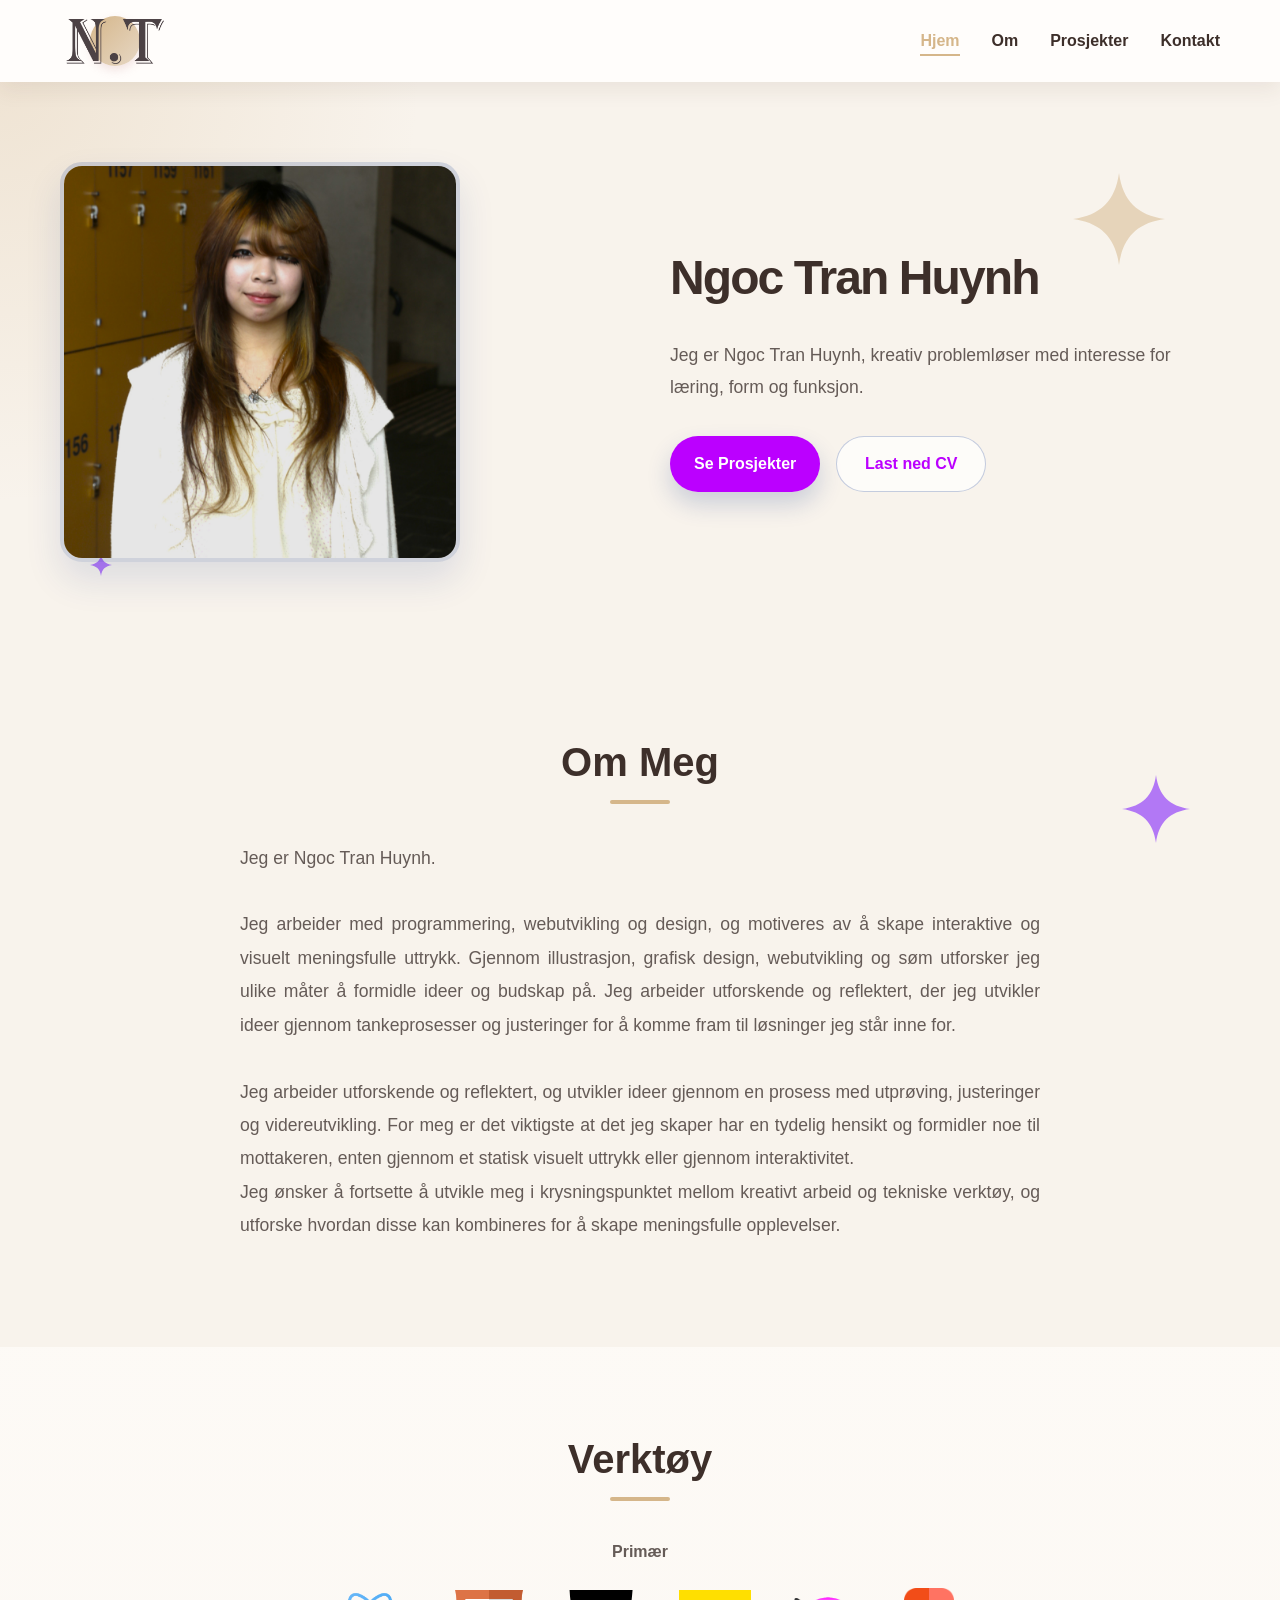
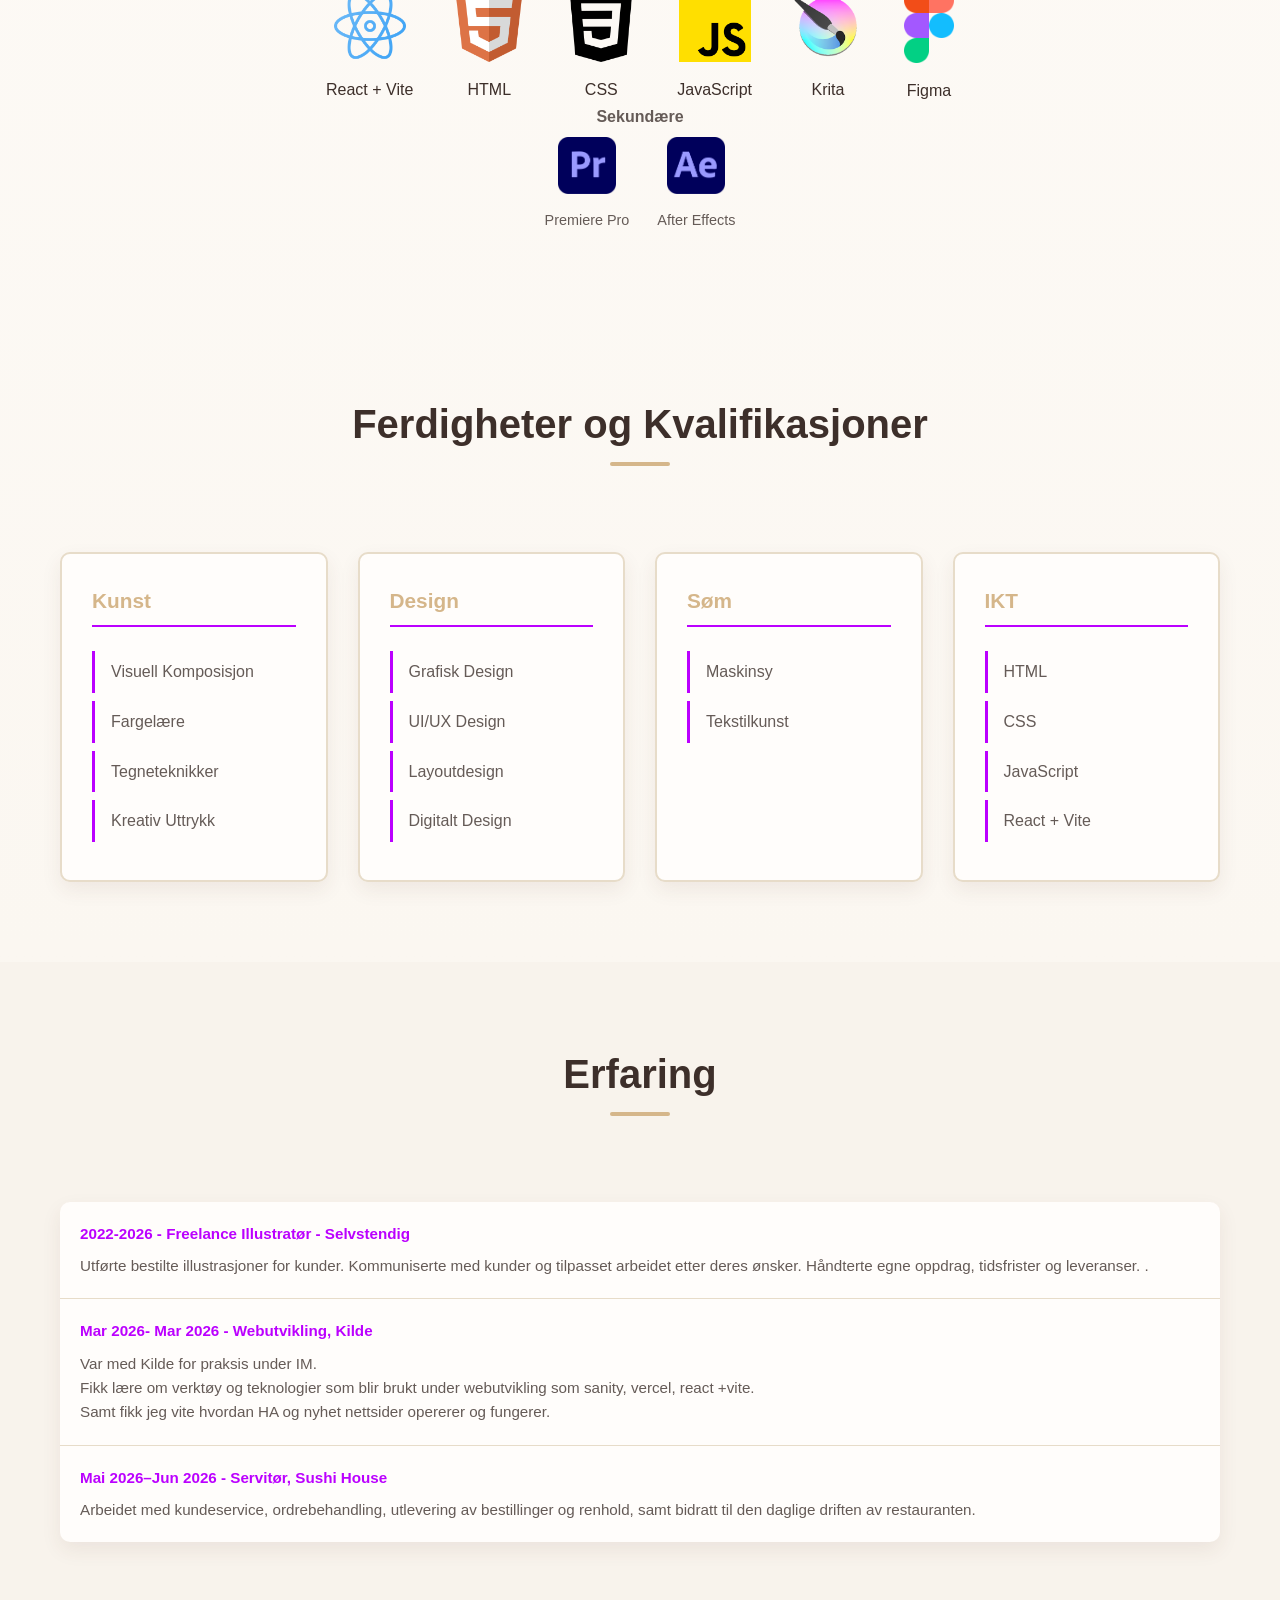
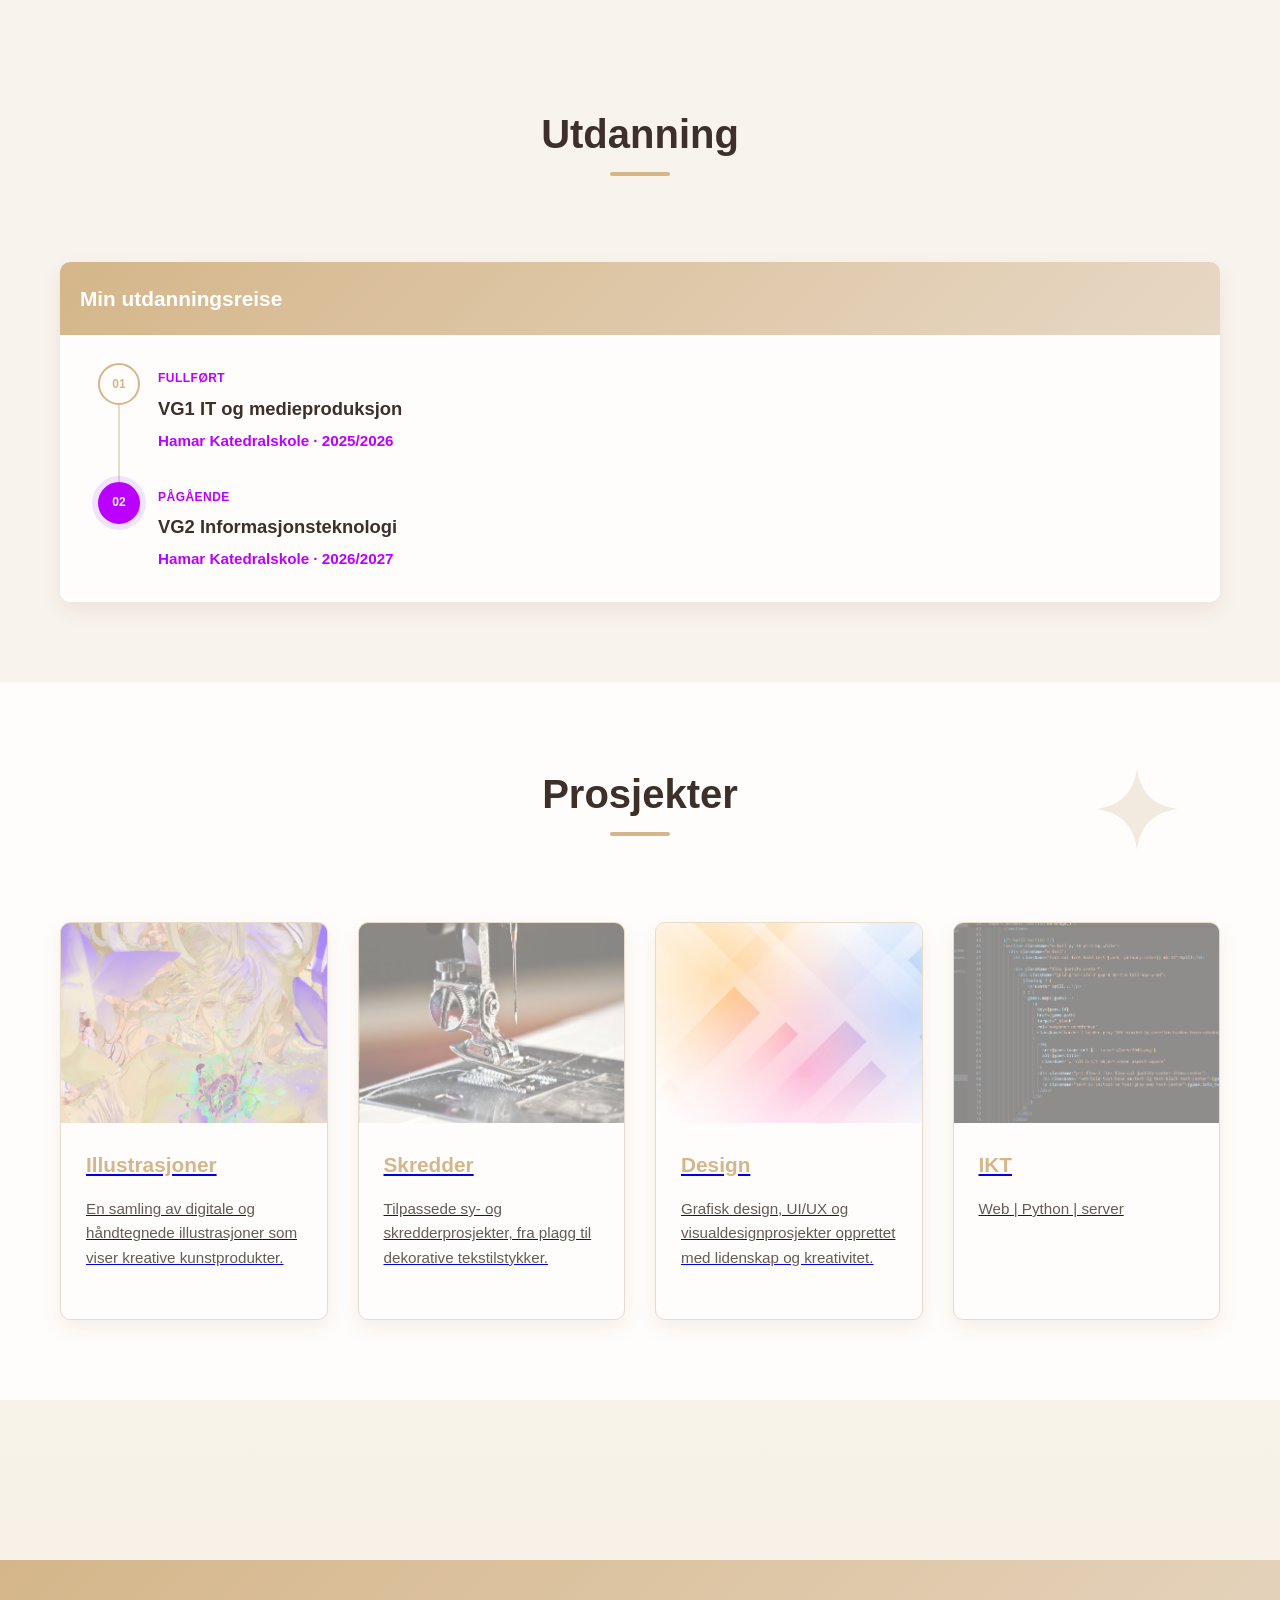
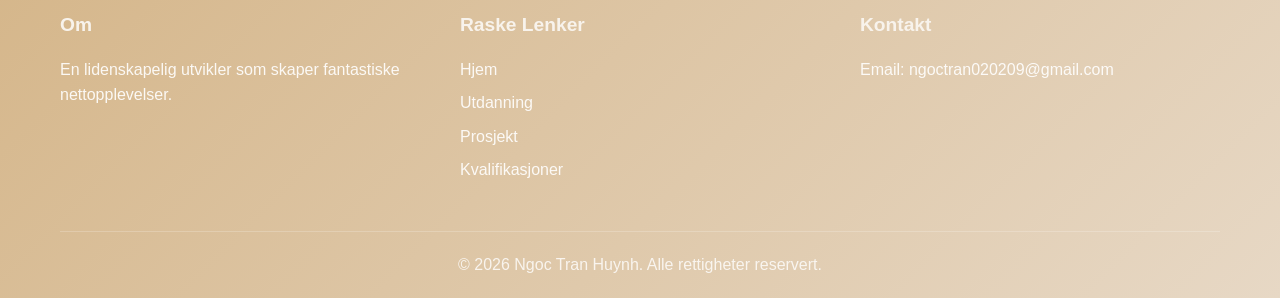
==== index.html @ bd643221 "Initial commit" ====
<!DOCTYPE html>
<html lang="no">
<head>
    <meta charset="UTF-8">
    <meta name="viewport" content="width=device-width, initial-scale=1.0">
    <title>Min Portefølje</title>
    <link rel="stylesheet" href="styles.css">
</head>
<body>
    <!-- Header -->
    <header class="header">
        <div class="container">
            <div class="nav-wrapper">
                <div class="logo-section">
                    <a href="#home" class="logo" aria-label="Hjem"><img src="images/portfolio logo.png" alt="initials"
                             width="auto" height="45px"></a>
                    <h1 class="site-title"></h1>
                </div>
                <nav class="navbar">
                    <ul class="nav-menu">
                        <li><a href="#home">Hjem</a></li>
                        <li><a href="#about">Om</a></li>
                        <li><a href="#projects">Prosjekter</a></li>
                        <li><a href="#contact">Kontakt</a></li>
                    </ul>
                    <button class="burger-toggle" id="burgerToggle" aria-label="Slå på/av navigasjonsmeny">
                        <span></span>
                        <span></span>
                        <span></span>
                    </button>
                </nav>
            </div>
        </div>
    </header>

    <!-- Burger Menu -->
    <nav class="burger-nav" id="burgerNav">
        <ul class="burger-menu-items">
            <li><a href="#home">Hjem</a></li>
            <li><a href="#about">Om</a></li>
            <li><a href="#tools">Ferdigheter</a></li>
            <li><a href="#verktoy">Verktøy</a></li>
            <li><a href="#harlaert">Erfaring</a></li>
            <li><a href="#qualifications">Utdanning</a></li>
            <li><a href="#projects">Prosjekter</a></li>
            <li><a href="#contact">Kontakt</a></li>
        </ul>
    </nav>

    <!-- Home/Hero Section -->
    <section id="home" class="hero">
        <img src="images/decorations/star-gold.svg" alt="" class="decorative-star star-hero-one" aria-hidden="true">
        <img src="images/decorations/star-purple.svg" alt="" class="decorative-star star-hero-two" aria-hidden="true">
        <div class="container">
            <div class="hero-content">
                <div class="portrait">
                    <img src="images/Pfp.jpg" alt="Your Portrait" class="portrait-img" width="200px" height="auto">
                </div>
                <div class="hero-text">
                    <h2 class="name">Ngoc Tran Huynh</h2>
                    <p class="tagline"></p>
                    <p class="hero-description">Jeg er Ngoc Tran Huynh, kreativ problemløser med interesse for læring, form og funksjon.</p>
                    <div class="hero-actions">
                        <a href="#projects" class="primary-btn">Se Prosjekter</a>
                        <a href="Ngoc Tran Huynh-2026 CV.pdf" class="secondary-btn" download="Ngoc Tran Huynh-CV.pdf">Last ned CV</a>
                    </div>
                </div>
            </div>
        </div>
    </section>

    <!-- About Section -->
    <section id="about" class="about">
        <img src="images/decorations/star-purple.svg" alt="" class="decorative-star star-about" aria-hidden="true">
        <div class="container">
            <h2 class="section-title">Om Meg</h2>
            <div class="about-content">
               <p>Jeg er Ngoc Tran Huynh. <br>
                <br>Jeg arbeider med programmering, webutvikling og design, og motiveres av å skape interaktive og visuelt meningsfulle uttrykk. Gjennom illustrasjon, grafisk design, webutvikling og søm utforsker jeg ulike måter å formidle ideer og budskap på.
                Jeg arbeider utforskende og reflektert, der jeg utvikler ideer gjennom tankeprosesser og justeringer for å komme fram til løsninger jeg står inne for.<br>
                <br>Jeg arbeider utforskende og reflektert, og utvikler ideer gjennom en prosess med utprøving, justeringer og videreutvikling. For meg er det viktigste at det jeg skaper har en tydelig hensikt og formidler noe til mottakeren, enten gjennom et statisk visuelt uttrykk eller gjennom interaktivitet.
                <br>Jeg ønsker å fortsette å utvikle meg i krysningspunktet mellom kreativt arbeid og tekniske verktøy, og utforske hvordan disse kan kombineres for å skape meningsfulle opplevelser.</p>
            </div>
        </div>
    </section>

    <!-- Verktøy Section -->
    <section id="verktoy" class="verktoy">
        <div class="container">
            <h2 class="section-title">Verktøy</h2>
            <div class="verktoy-group">
                <h3 class="verktoy-subtitle">Primær</h3>
                <div class="verktoy-content">
                
                <div class="verktoy-item">
                    <img src="images/logo/programing.png"  alt="Programming" class="verktoy-img" width="100px" height="auto">
                    <p class="verktoy-text">React + Vite</p>
                </div>

                <div class="verktoy-item">
                    <img src="images/logo/text.png"  alt="Programming" class="verktoy-img" width="100px" height="auto">
                    <p class="verktoy-text">HTML</p>
                </div>

                <div class="verktoy-item">
                    <img src="images/logo/css-3.png"  alt="Programming" class="verktoy-img" width="100px" height="auto">
                    <p class="verktoy-text">CSS</p>
                </div>

                <div class="verktoy-item">
                    <img src="images/logo/js.png"  alt="Programming" class="verktoy-img" width="100px" height="auto">
                    <p class="verktoy-text">JavaScript</p>
                </div>


                <div class="verktoy-item">
                    <img src="images/logo/kritalogo.png"  alt="Krita" class="verktoy-img" width="100px" height="auto">
                    <p class="verktoy-text">Krita</p>
                </div>

                <div class="verktoy-item">
                    <img src="images/logo/figma.png"  alt="Figma" class="verktoy-img-figma" width="100px" height="auto">
                    <p class="verktoy-text">Figma</p>
                </div>

                
                </div>
                </div>
            </div>

            <div class="verktoy-group verktoy-secondary">
                <h3 class="verktoy-subtitle">Sekundære</h3>
                <div class="verktoy-content">
                <div class="verktoy-item">
                    <img src="images/logo/premierpro.png"  alt="Premiere Pro" class="verktoy-img" width="100px" height="auto">
                    <p class="verktoy-text">Premiere Pro</p>
                </div>

                <div class="verktoy-item">
                    <img src="images/logo/aftereffects.png"  alt="After Effects" class="verktoy-img" width="100px" height="auto">
                    <p class="verktoy-text">After Effects</p>
                </div>
                </div>
            </div>
        </div>
    </section>

    <!-- Tools Section -->
    <section id="tools" class="tools">
        <div class="container">
            <h2 class="section-title">Ferdigheter og Kvalifikasjoner</h2>
            <div class="tools-grid">
                <div class="tool-card">
                    <h3>Kunst</h3>
                    <ul class="tool-list">
                        <li>Visuell Komposisjon</li>
                        <li>Fargelære</li>
                        <li>Tegneteknikker</li>
                        <li>Kreativ Uttrykk</li>
                    </ul>
                </div>
                <div class="tool-card">
                    <h3>Design</h3>
                    <ul class="tool-list">
                        <li>Grafisk Design</li>
                        <li>UI/UX Design</li>
                        <li>Layoutdesign</li>
                        <li>Digitalt Design</li>
                    </ul>
                </div>
                <div class="tool-card">
                    <h3>Søm</h3>
                    <ul class="tool-list">
                        <li>Maskinsy</li>
                        <li>Tekstilkunst</li>
                    </ul>
                </div>
                <div class="tool-card">
                    <h3>IKT</h3>
                    <ul class="tool-list">
                        <li>HTML</li>
                        <li>CSS</li> 
                        <li>JavaScript</li>
                        <li>React + Vite</li>
                    </ul>
                </div>
            </div>
        </div>
    </section>

    <!-- Har lært Section -->
    <section id="harlaert" class="harlaert">
        <div class="container">
            <h2 class="section-title">Erfaring</h2>
            <div class="experience-content">
                <div class="experience-item">

                    <div class="exp-box">
                        <p class="experience-date">2022-2026 - Freelance Illustratør - Selvstendig</p>
                        <p class="experience-description">Utførte bestilte illustrasjoner for kunder.
                            Kommuniserte med kunder og tilpasset arbeidet etter deres ønsker.
                            Håndterte egne oppdrag, tidsfrister og leveranser.
.</p>
                    </div>
                    <div class="exp-box">
                        <p class="experience-date">Mar 2026- Mar 2026 - Webutvikling, Kilde</p>
                        <p class="experience-description"> Var med Kilde for praksis under IM.<br>
                            Fikk lære om verktøy og teknologier som blir brukt under webutvikling som sanity, vercel, react +vite.<br>
                            Samt fikk jeg vite hvordan HA og nyhet nettsider opererer og fungerer.
                        </p>
                    </div>
                     <div class="exp-box">
                        <p class="experience-date">Mai 2026–Jun 2026 - Servitør, Sushi House</p>
                        <p class="experience-description">Arbeidet med kundeservice, ordrebehandling, utlevering av bestillinger og renhold, samt bidratt til den daglige driften av restauranten.

                        </p>
                    </div>
                </div>
            </div>
        </div>
    </section>

    <!-- Qualifications Section -->
    <section id="qualifications" class="qualifications">
        <img src="images/decorations/star-gold.svg" alt="" class="decorative-star star-qualifications" aria-hidden="true">
        <div class="container">
            <h2 class="section-title">Utdanning</h2>
            <div class="qualifications-content">
                <div class="qualification-item">
                    <div class="qual-header">
                        <h3>Min utdanningsreise</h3>
                    </div>
                    <ol class="education-timeline">
                        <li class="timeline-item completed">
                            <div class="timeline-marker" aria-hidden="true">01</div>
                            <div class="timeline-content">
                                <span class="timeline-status">Fullført</span>
                                <h4>VG1 IT og medieproduksjon</h4>
                                <p class="institution">Hamar Katedralskole · 2025/2026</p>
                            </div>
                        </li>
                        <li class="timeline-item current">
                            <div class="timeline-marker" aria-hidden="true">02</div>
                            <div class="timeline-content">
                                <span class="timeline-status">Pågående</span>
                                <h4>VG2 Informasjonsteknologi</h4>
                                <p class="institution">Hamar Katedralskole · 2026/2027</p>
                            </div>
                        </li>
                    </ol>
                </div>
            </div>
        </div>
    </section>

    <!-- Projects Section -->
    <section id="projects" class="projects">
        <img src="images/decorations/star-cream.svg" alt="" class="decorative-star star-projects" aria-hidden="true">
        <div class="container">
            <h2 class="section-title">Prosjekter</h2>
            <div class="projects-grid">
                <a href="gallery-illustrations.html" class="project-card">
                    <div class="project-image" style="background-image: url(images/Kunst/mary.png); opacity: 0.5;"></div>
                    <div class="project-content">
                        <h3>Illustrasjoner</h3>
                        <p class="project-description">En samling av digitale og håndtegnede illustrasjoner som viser kreative kunstprodukter.</p>
                    </div>
                </a>

                <a href="gallery-tailor.html" class="project-card">
                    <div class="project-image" style="background-image: url(images/Tailor.png); opacity: 0.5;"></div>
                    <div class="project-content">
                        <h3>Skredder</h3>
                        <p class="project-description">Tilpassede sy- og skredderprosjekter, fra plagg til dekorative tekstilstykker.</p>
                    </div>
                </a>

                <a href="gallery-design.html" class="project-card">
                    <div class="project-image" style="background-image: url(images/design.png); opacity: 0.5;"></div>
                    <div class="project-content">
                        <h3>Design</h3>
                        <p class="project-description">Grafisk design, UI/UX og visualdesignprosjekter opprettet med lidenskap og kreativitet.</p>
                    </div>
                </a>

                <a href="gallery-IKT.html" class="project-card">
                    <div class="project-image" style="background-image: url(images/IKT.png); opacity: 0.5;"></div>
                    <div class="project-content">
                        <h3>IKT</h3>
                        <p class="project-description">Web | Python | server</p>
                    </div>
                </a>
            </div>
        </div>
    </section>

    <!-- Contact Section -->
    <section id="contact"></section>

    <!-- Footer -->
    <footer class="footer">
        <div class="container">
            <div class="footer-content">
                <div class="footer-section">
                    <h4>Om</h4>
                    <p>En lidenskapelig utvikler som skaper fantastiske nettopplevelser.</p>
                </div>
                <div class="footer-section">
                    <h4>Raske Lenker</h4>
                    <ul>
                        <li><a href="#home">Hjem</a></li>
                        <li><a href="#qualifications">Utdanning</a></li>
                        <li><a href="#projects">Prosjekt
                        <li><a href="#tools">Kvalifikasjoner</a></li>
                    </ul>
                </div>
                <div class="footer-section">
                    <h4>Kontakt</h4>
                    <ul>
                        <li><a href="https://mail.google.com/mail/?view=cm&amp;fs=1&amp;to=ngoctran020209@gmail.com" target="_blank" rel="noopener noreferrer">Email: ngoctran020209@gmail.com</a></li>
                    </ul>
                </div>
            </div>
            <div class="footer-bottom">
                <p>&copy; 2026 Ngoc Tran Huynh. Alle rettigheter reservert.</p>
            </div>
        </div>
    </footer>

    <script src="script.js"></script>
</body>
</html>
---- styles.css ----
* {
    margin: 0;
    padding: 0;
    box-sizing: border-box;
}

/* Variables */
:root {
    --primary-color: #d5b68a;
    --secondary-color: #e7d8c5;
    --accent-color: #bb00ff;
    --accent-soft: #bb00ff;
    --text-dark: #3d2f2a;
    --text-light: #655b57;
    --bg-light: #f8f3ec;
    --bg-white: #fffdfb;
    --bg-warm: #f2e7d8;
    --border-color: #e7dcc9;
    --shadow: 0 8px 20px rgba(84, 55, 36, 0.08);
    --shadow-lg: 0 18px 36px rgba(24, 61, 138, 0.12);
}

body {
    font-family: 'Segoe UI', Tahoma, Geneva, Verdana, sans-serif;
    color: var(--text-dark);
    background: linear-gradient(180deg, #fffdfb 0%, #f7f1e7 100%);
    line-height: 1.6;
}

.container {
    max-width: 1200px;
    margin: 0 auto;
    padding: 0 20px;
}

/* Header */
.header {
    background: rgba(255, 253, 251, 0.9);
    backdrop-filter: blur(10px);
    box-shadow: var(--shadow);
    position: sticky;
    top: 0;
    z-index: 100;
}

.nav-wrapper {
    display: flex;
    justify-content: space-between;
    align-items: center;
    padding: 1rem 0;
}

.logo-section {
    display: flex;
    align-items: center;
    gap: 1rem;
}

.logo {
    width: 50px;
    height: 50px;
    margin-left: 30px;
    background: linear-gradient(135deg, var(--primary-color), var(--secondary-color));
    color: white;
    border-radius: 50%;
    display: flex;
    align-items: center;
    justify-content: center;
    font-size: 1.5rem;
    font-weight: bold;
    box-shadow: 0 4px 10px rgba(212, 165, 165, 0.3);
}

.site-title {
    font-size: 1.5rem;
    color: var(--primary-color);
}

.navbar {
    display: flex;
    align-items: center;
    gap: 2rem;
}

.nav-menu {
    display: flex;
    list-style: none;
    gap: 2rem;
}

.nav-menu a {
    text-decoration: none;
    color: var(--text-dark);
    font-weight: 600;
    transition: color 0.3s ease;
}

.nav-menu a:hover {
    color: var(--accent-color);
}

/* Burger Menu Button */
.burger-toggle {
    background: none;
    border: none;
    cursor: pointer;
    padding: 0.5rem;
    display: none;
    flex-direction: column;
    gap: 5px;
}

.burger-toggle span {
    width: 25px;
    height: 3px;
    background-color: var(--text-dark);
    border-radius: 2px;
    transition: all 0.3s ease;
}

.burger-toggle.active span:nth-child(1) {
    transform: rotate(45deg) translate(10px, 10px);
}

.burger-toggle.active span:nth-child(2) {
    opacity: 0;
}

.burger-toggle.active span:nth-child(3) {
    transform: rotate(-45deg) translate(7px, -7px);
}

/* Burger Menu Dropdown */
.burger-nav {
    display: none;
    background-color: var(--bg-white);
    border: 1px solid var(--border-color);
    border-radius: 0 0 8px 8px;
    position: fixed;
    right: 20px;
    top: 82px;
    z-index: 99;
    min-width: 250px;
}

.burger-nav.active {
    display: block;
    box-shadow: var(--shadow-lg);
}

.burger-menu-items {
    list-style: none;
    padding: 1rem 0;
    display: flex;
    flex-direction: column;
    gap: 0;
}

.burger-menu-items a {
    text-decoration: none;
    color: var(--text-dark);
    font-weight: 500;
    display: block;
    padding: 0.75rem 1.5rem;
    border-radius: 0;
    transition: all 0.3s ease;
}

.burger-menu-items a:hover {
    background-color: var(--accent-color);
    color: var(--text-dark);
}

/* Hero Section */
.hero {
    padding: 80px 0;
    background: radial-gradient(circle at top left, rgba(213, 182, 138, 0.25), transparent 30%), var(--bg-light);
}

.hero-content {
    display: flex;
    gap: 60px;
    align-items: center;
    justify-content: space-between;
}

.portrait {
    flex: 1;
}

.portrait-img {
    width: 100%;
    max-width: 400px;
    border-radius: 22px;
    box-shadow: var(--shadow-lg);
    border: 4px solid rgba(24, 61, 138, 0.18);
    object-fit: cover;
    aspect-ratio: 1;
}

.hero-text {
    flex: 1;
}

.name {
    font-size: 3rem;
    font-weight: 800;
    color: var(--text-dark);
    margin-bottom: 0.5rem;
    letter-spacing: -0.04em;
}

.name ::after {
    content: '';
    position: absolute;
    bottom: -10px;
    left: 50%;
    transform: translateX(-50%);
    width: 60px;
    height: 4px;
    background: var(--text-dark);
    border-radius: 2px;
}

.tagline {
    font-size: 1.5rem;
    color: var(--accent-color);
    font-weight: 700;
    margin-bottom: 1.5rem;
}

.hero-description {
    font-size: 1.1rem;
    color: var(--text-light);
    line-height: 1.8;
    margin-bottom: 2rem;
}

.hero-actions {
    display: flex;
    flex-wrap: wrap;
    gap: 1rem;
    margin-top: 1rem;
}

.primary-btn,
.secondary-btn {
    display: inline-flex;
    align-items: center;
    justify-content: center;
    min-width: 150px;
    padding: 0.9rem 1.5rem;
    border-radius: 999px;
    text-decoration: none;
    font-weight: 700;
    transition: transform 0.2s ease, box-shadow 0.2s ease, background 0.2s ease;
}

.primary-btn {
    background: linear-gradient(135deg, var(--accent-color), var(--accent-soft));
    color: #fff;
    box-shadow: 0 12px 24px rgba(24, 61, 138, 0.2);
}

.secondary-btn {
    background: rgba(255, 255, 255, 0.7);
    color: var(--accent-color);
    border: 1px solid rgba(24, 61, 138, 0.25);
}

.primary-btn:hover,
.secondary-btn:hover {
    transform: translateY(-2px);
}

/* Sections */
section {
    padding: 80px 0;
    position: relative;
    overflow: hidden;
}

section > .container {
    position: relative;
    z-index: 1;
}

.decorative-star {
    position: absolute;
    width: 34px;
    height: 34px;
    pointer-events: none;
    z-index: 0;
    opacity: 0.5;
    animation: star-float 5s ease-in-out infinite;
}

.star-hero-one {
    top: 16%;
    right: 9%;
    width: 92px;
    height: 92px;
}

.star-hero-two {
    bottom: 13%;
    left: 7%;
    width: 22px;
    height: 22px;
    animation-delay: -2s;
}

.star-about {
    top: 18%;
    right: 7%;
    width: 68px;
    height: 68px;
    animation-delay: -1s;
}

.star-qualifications {
    bottom: 14%;
    left: 8%;
    width: 28px;
    height: 28px;
    animation-delay: -3s;
}

.star-projects {
    top: 12%;
    right: 8%;
    width: 82px;
    height: 82px;
    animation-delay: -4s;
}

@keyframes star-float {
    0%,
    100% {
        transform: translateY(0) rotate(0deg);
    }

    50% {
        transform: translateY(-8px) rotate(8deg);
    }
}

.section-title {
    font-size: 2.5rem;
    font-weight: bold;
    color: var(--text-dark);
    text-align: center;
    margin-bottom: 3rem;
    position: relative;
    display: inline-block;
    width: 100%;
}

.section-title::after {
    content: '';
    position: absolute;
    bottom: -10px;
    left: 50%;
    transform: translateX(-50%);
    width: 60px;
    height: 4px;
    background: var(--primary-color);
    border-radius: 2px;
}

/* About Section */
.about {
    background-color: var(--bg-light);
}

.about-content {
    max-width: 800px;
    margin: 0 auto;
}

.about-content p {
    font-size: 1.1rem;
    color: var(--text-light);
    margin-bottom: 1.5rem;
    line-height: 1.9;
    text-align: justify;
}

/* More info toggle in About section */
.more-info-btn {
    display: inline-block;
    margin-top: 12px;
    background: linear-gradient(135deg, var(--accent-color), var(--accent-soft));
    color: white;
    border: none;
    padding: 10px 16px;
    border-radius: 999px;
    cursor: pointer;
    font-weight: 600;
}

.more-info {
    overflow: hidden;
    max-height: 0;
    transition: max-height 0.4s ease, opacity 0.3s ease;
    opacity: 0;
    margin-top: 12px;
}

.more-info.open {
    max-height: 500px;
    opacity: 1;
}

.less-info-btn {
    display: inline-block;
    margin-top: 12px;
    background: transparent;
    color: var(--accent-color);
    border: 1px solid rgba(24, 61, 138, 0.35);
    padding: 8px 12px;
    border-radius: 999px;
    cursor: pointer;
    font-weight: 600;
}

/* Verktøy Section */
.verktoy-content {
    display: flex;
    justify-content: center;
    align-items: center;
    gap: 40px;
    flex-wrap: wrap;
    margin-top: 3rem;
}

.verktoy-group + .verktoy-group {
    margin-top: 2.5rem;
}

.verktoy-subtitle {
    color: var(--text-light);
    font-size: 1rem;
    font-weight: 700;
    text-align: center;
    margin-bottom: -1.5rem;
}

.verktoy-secondary .verktoy-content {
    gap: 28px;
    margin-top: 2rem;
}

.verktoy-secondary .verktoy-img {
    width: 58px;
}

.verktoy-secondary .verktoy-text {
    color: var(--text-light);
    font-size: 0.9rem;
}

.verktoy-item {
    display: flex;
    flex-direction: column;
    align-items: center;
    gap: 15px;
    text-align: center;
}

.verktoy-img {
    width: 72px;
    height: auto;
    transition: transform 0.3s ease;
}

.verktoy-img:hover {
    transform: scale(1.1);
}

.verktoy-img-figma {
    width: 50px;
    height: auto;
    transition: transform 0.3s ease;
}

.verktoy-img-figma:hover {
    transform: scale(1.1);
}

.verktoy-text {
    color: var(--text-dark);
    font-weight: 500;
    font-size: 1rem;
}

/* Tools Section */
.tools-grid {
    display: grid;
    grid-template-columns: repeat(auto-fit, minmax(250px, 1fr));
    gap: 30px;
    margin-top: 3rem;
}

.tool-card {
    background-color: var(--bg-white);
    border: 2px solid var(--border-color);
    border-radius: 10px;
    padding: 30px;
    transition: all 0.3s ease;
    box-shadow: var(--shadow);
}

.tool-card:hover {
    transform: translateY(-5px);
    box-shadow: var(--shaccent);
    border-color: var(--primary-color);
}

.tool-card h3 {
    color: var(--primary-color);
    font-size: 1.3rem;
    margin-bottom: 1.5rem;
    border-bottom: 2px solid var(--accent-color);
    padding-bottom: 0.5rem;
}

.tool-list {
    list-style: none;
}

.tool-list li {
    padding: 0.5rem 0;
    color: var(--text-light);
    border-left: 3px solid var(--accent-color);
    padding-left: 1rem;
    margin-bottom: 0.5rem;
    transition: color 0.3s ease;
}


.tool-list li:hover {
    color: var(--primary-color);
}

/* Experience Section */
.harlaert {
    background-color: var(--bg-light);
}

.experience-content {
     display: grid;
    grid-template-columns: repeat(auto-fit, minmax(300px, 1fr));
    gap: 40px;
    margin-top: 3rem;
}

.experience-item {
   background-color: var(--bg-white);
    border-radius: 10px;
    overflow: hidden;
    box-shadow: var(--shadow);
}

.experience-item:hover {
    transform: translateY(-5px);
    box-shadow: var(--shadow-lg);
    border-color: var(--primary-color);
}

.exp-header {
   background: linear-gradient(135deg, var(--primary-color), var(--secondary-color));
    color: white;
    padding: 20px;
}

.exp-header h3 {
    font-size: 1.3rem;
    margin: 0;
}

.exp-box {
    padding: 20px;
    border-bottom: 1px solid var(--border-color);
    transition: background-color 0.3s ease;
}

.exp-box:last-child {
    border-bottom: none;
}

.exp-box:hover {
    background-color: #fff0f5;
}

.exp-box h4 {
    color: var(--primary-color);
    font-size: 1.1rem;
    margin-bottom: 0.5rem;
    margin-top: 0;
}

.experience-date {
    color: var(--accent-color);
    font-weight: 600;
    font-size: 0.95rem;
    margin-bottom: 0.5rem;
}

.experience-description {
    color: var(--text-light);
    font-size: 0.95rem;
    line-height: 1.6;
    margin: 0;
}

/* Qualifications Section */
.qualifications {
    background-color: var(--bg-light);
}

.qualifications-content {
    display: grid;
    grid-template-columns: repeat(auto-fit, minmax(300px, 1fr));
    gap: 40px;
    margin-top: 3rem;
}

.qualification-item {
    background-color: var(--bg-white);
    border-radius: 10px;
    overflow: hidden;
    box-shadow: var(--shadow);
}

.qual-header {
    background: linear-gradient(135deg, var(--primary-color), var(--secondary-color));
    color: white;
    padding: 20px;
}

.qual-header h3 {
    font-size: 1.3rem;
}

.qual-box {
    padding: 20px;
    border-bottom: 1px solid var(--border-color);
    transition: background-color 0.3s ease;
}

.qual-box:last-child {
    border-bottom: none;
}

.qual-box:hover {
    background-color: #fff0f5;
}

.qual-box h4 {
    color: var(--primary-color);
    font-size: 1.1rem;
    margin-bottom: 0.5rem;
}

.education-timeline {
    list-style: none;
    padding: 28px 30px 30px 38px;
    margin: 0;
}

.timeline-item {
    display: grid;
    grid-template-columns: 42px 1fr;
    gap: 18px;
    position: relative;
    padding-bottom: 28px;
}

.timeline-item:last-child {
    padding-bottom: 0;
}

.timeline-item:not(:last-child)::before {
    content: '';
    position: absolute;
    left: 20px;
    top: 42px;
    bottom: 0;
    width: 2px;
    background-color: var(--border-color);
}

.timeline-marker {
    width: 42px;
    height: 42px;
    border: 2px solid var(--primary-color);
    border-radius: 50%;
    display: grid;
    place-items: center;
    background-color: var(--bg-white);
    color: var(--primary-color);
    font-size: 0.75rem;
    font-weight: 800;
    position: relative;
    z-index: 1;
}

.timeline-item.current .timeline-marker {
    background-color: var(--accent-color);
    border-color: var(--accent-color);
    color: #fff;
    box-shadow: 0 0 0 6px rgba(111, 0, 255, 0.1);
}

.timeline-content {
    padding-top: 1px;
}

.timeline-status {
    display: inline-block;
    color: var(--accent-color);
    font-size: 0.75rem;
    font-weight: 800;
    letter-spacing: 0.04em;
    text-transform: uppercase;
    margin-bottom: 0.35rem;
}

.timeline-content h4 {
    color: var(--text-dark);
    font-size: 1.15rem;
    margin-bottom: 0.35rem;
}

.timeline-content .institution {
    margin-bottom: 0;
}

.institution {
    color: var(--accent-color);
    font-weight: 600;
    font-size: 0.95rem;
    margin-bottom: 0.5rem;
}

.description {
    color: var(--text-light);
    font-size: 0.95rem;
    line-height: 1.6;
}

/* Footer */
.footer {
    background: linear-gradient(135deg, var(--primary-color), var(--secondary-color));
    color: white;
    padding: 50px 0 20px;
}

.footer-content {
    display: grid;
    grid-template-columns: repeat(auto-fit, minmax(250px, 1fr));
    gap: 40px;
    margin-bottom: 40px;
}

.footer-section h4 {
    font-size: 1.2rem;
    margin-bottom: 1rem;
    color: var(--bg-light);
}

.footer-section p {
    color: rgba(255, 255, 255, 0.9);
    line-height: 1.6;
}

.footer-section ul {
    list-style: none;
}

.footer-section ul li {
    margin-bottom: 0.5rem;
}

.footer-section a {
    color: rgba(255, 255, 255, 0.9);
    text-decoration: none;
    transition: color 0.3s ease;
}

.footer-section a:hover {
    color: var(--accent-color);
}

.footer-bottom {
    text-align: center;
    padding-top: 20px;
    border-top: 1px solid rgba(255, 255, 255, 0.2);
    color: rgba(255, 255, 255, 0.8);
}

/* Responsive Design */
@media (max-width: 768px) {
    .container {
        padding-left: 16px;
        padding-right: 16px;
    }

    .hero-content {
        flex-direction: row;
        align-items: flex-start;
        gap: 16px;
    }

    .nav-menu {
        display: none;
    }

    .burger-toggle {
        display: flex;
    }

    .burger-nav {
        right: 16px;
        top: 72px;
        width: min(250px, calc(100vw - 32px));
        min-width: 0;
    }

    .name {
        font-size: 2rem;
    }

    .tagline {
        font-size: 1.2rem;
    }

    .section-title {
        font-size: 1.8rem;
    }

    .tools-grid {
        grid-template-columns: repeat(2, minmax(0, 1fr));
        gap: 16px;
    }

    .tool-card {
        padding: 16px;
    }

    .qualifications-content {
        grid-template-columns: 1fr;
    }

    .footer-content {
        grid-template-columns: 1fr;
        gap: 30px;
    }
}

/* Projects Section */
.projects {
    background-color: var(--bg-white);
}

.projects-grid {
    display: grid;
    grid-template-columns: repeat(auto-fit, minmax(200px, 1fr));
    gap: 30px;
    margin-top: 3rem;
}

.project-card {
    background-color: var(--bg-white);
    border-radius: 10px;
    overflow: hidden;
    box-shadow: var(--shadow);
    transition: all 0.3s ease;
    border: 1px solid var(--border-color);
}

.project-card:hover {
    transform: translateY(-10px);
    box-shadow: var(--shadow-lg);
}

.project-image {
    width: 100%;
    height: 200px;
    background-size: cover;
    background-position: center;
}

.project-content {
    padding: 25px;
}

.project-content h3 {
    color: var(--primary-color);
    font-size: 1.3rem;
    margin-bottom: 1rem;
}

.project-description {
    color: var(--text-light);
    font-size: 0.95rem;
    line-height: 1.6;
    margin-bottom: 1.5rem;
}

.project-tags {
    display: flex;
    gap: 0.5rem;
    flex-wrap: wrap;
}

.tag {
    display: inline-block;
    background-color: var(--primary-color);
    color: white;
    padding: 0.4rem 0.8rem;
    border-radius: 20px;
    font-size: 0.8rem;
    font-weight: 600;
}

@media (max-width: 480px) {
    .nav-menu {
        flex-direction: column;
        gap: 0.5rem;
    }

    .nav-wrapper {
        flex-direction: row;
        gap: 0;
    }

    .logo img {
        height: 36px;
        width: auto;
    }

    .name {
        font-size: 1.5rem;
    }

    .tagline {
        font-size: 1rem;
    }

    section {
        padding: 40px 0;
    }

    .hero {
        padding: 40px 0;
    }

    .verktoy-content {
        gap: 20px;
        margin-top: 2rem;
    }

    .verktoy-group + .verktoy-group {
        margin-top: 1.5rem;
    }

    .verktoy-subtitle {
        font-size: 0.85rem;
        margin-bottom: -1rem;
    }

    .verktoy-item {
        gap: 8px;
    }

    .verktoy-img {
        width: 40px;
    }

    .verktoy-text {
        font-size: 0.8rem;
    }

    .verktoy-secondary .verktoy-content {
        gap: 16px;
        margin-top: 1.5rem;
    }

    .verktoy-secondary .verktoy-img {
        width: 44px;
    }

    .verktoy-secondary .verktoy-text {
        font-size: 0.75rem;
    }

    .nav-wrapper {
        padding: 0.75rem 0;
    }

    .logo {
        width: 42px;
        height: 42px;
        margin-left: 20px;
    }

    .hero-content {
        gap: 12px;
    }

    .portrait {
        flex: 0 0 40%;

    }

    .portrait-img {
        max-width: 100%;
        border-radius: 14px;
        border-width: 3px;
    }

    .hero-text {
        min-width: 0;
    }

    .hero-description {
        font-size: 0.9rem;
        line-height: 1.5;
        margin-bottom: 1rem;
    }

    .hero-actions {
        gap: 0.5rem;
    }

    .primary-btn,
    .secondary-btn {
        min-width: 0;
        padding: 0.65rem 0.8rem;
        font-size: 0.85rem;
    }

    .projects-grid {
        grid-template-columns: repeat(2, minmax(0, 1fr));
        gap: 16px;
    }

    .project-image {
        height: 140px;
    }

    .project-content {
        padding: 16px;
    }


    .decorative-star {
        width: 24px;
        height: 24px;
    }

    .star-hero-two,
    .star-about,
    .star-qualifications,
    .star-projects {
        width: 18px;
        height: 18px;
    }
}
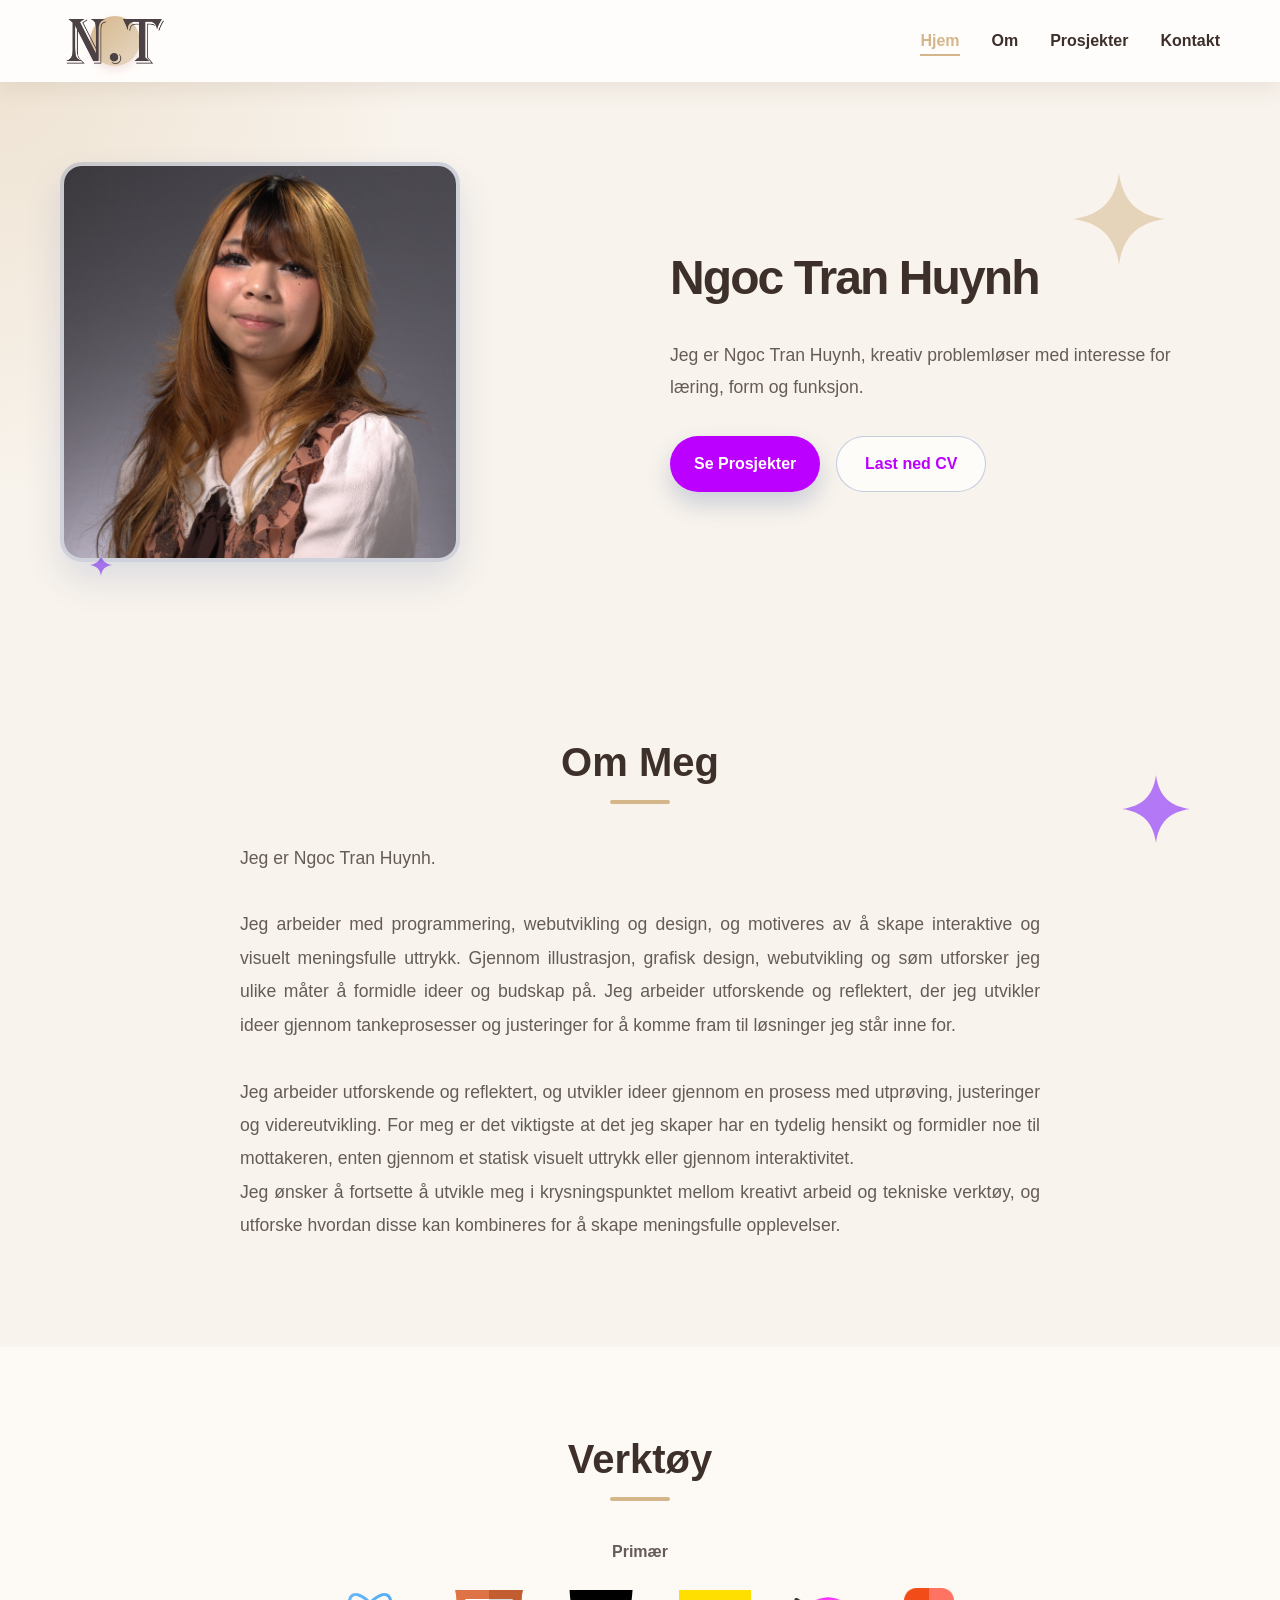
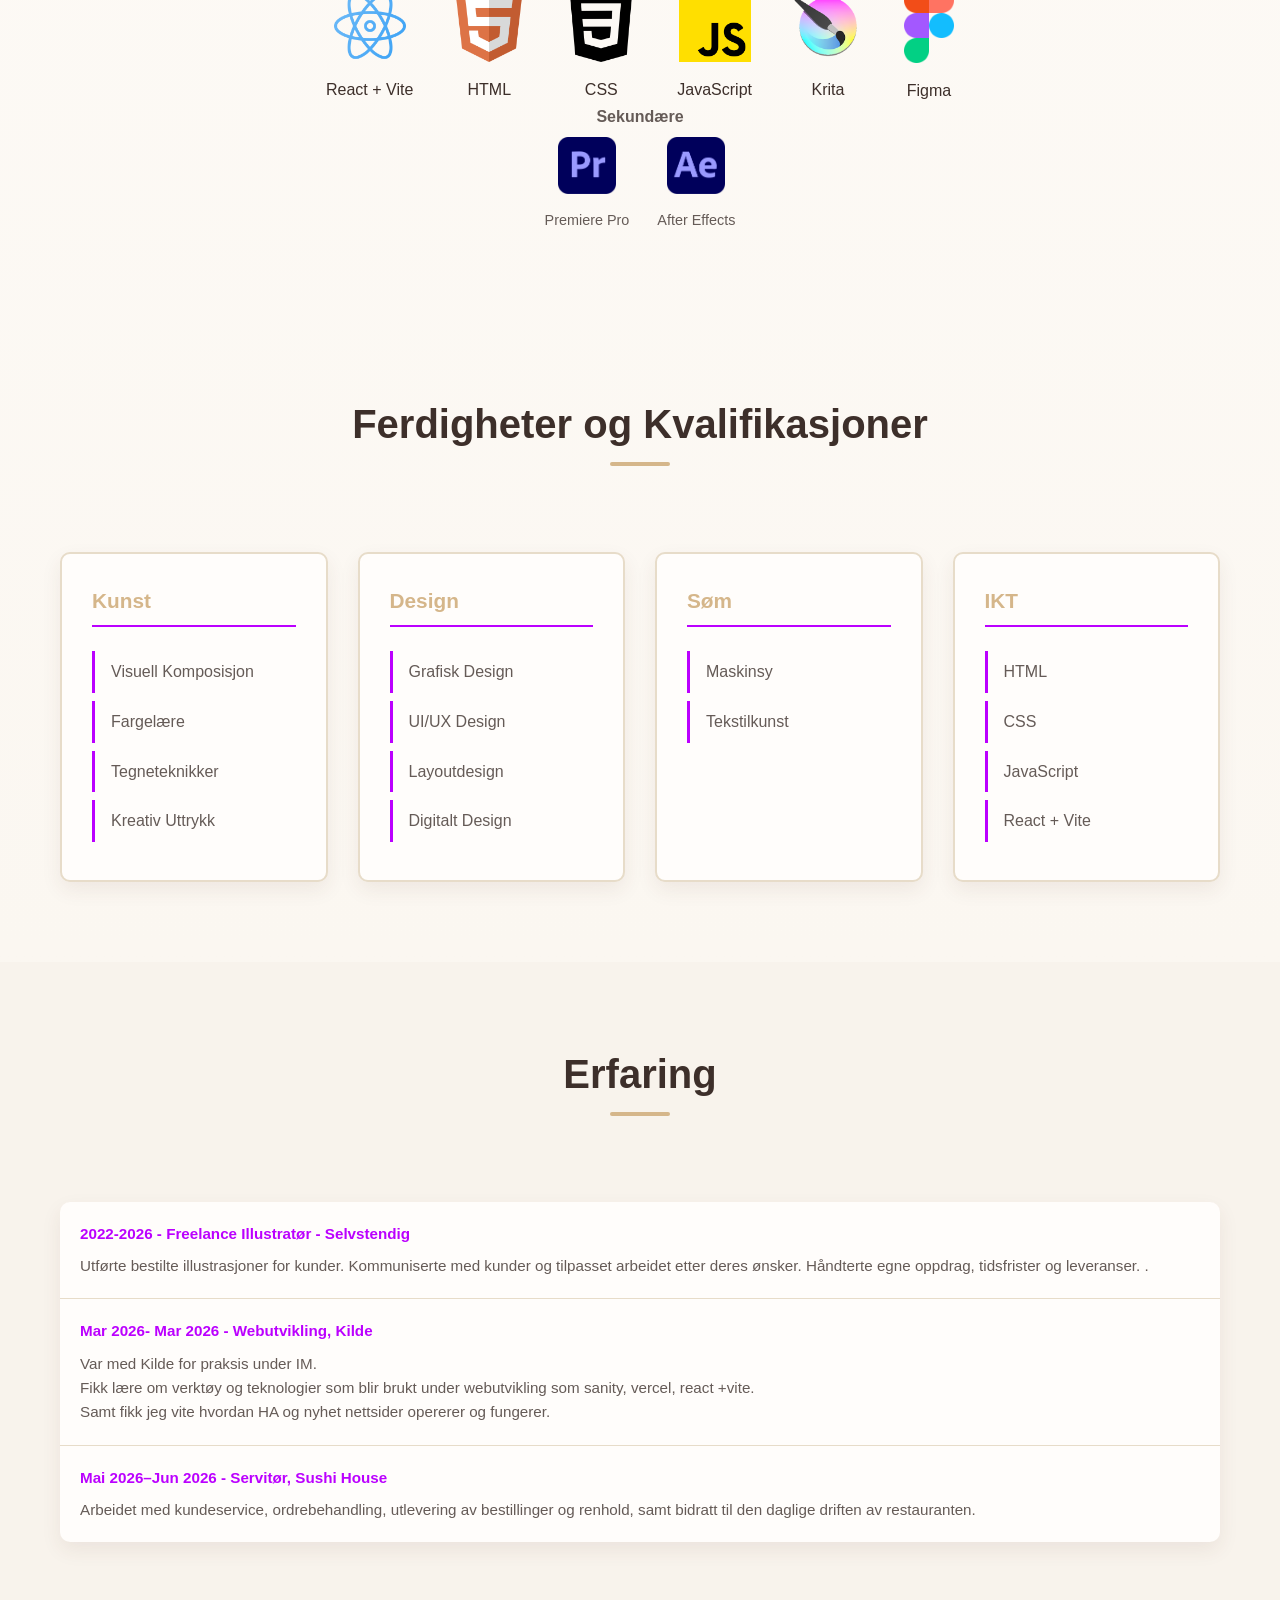
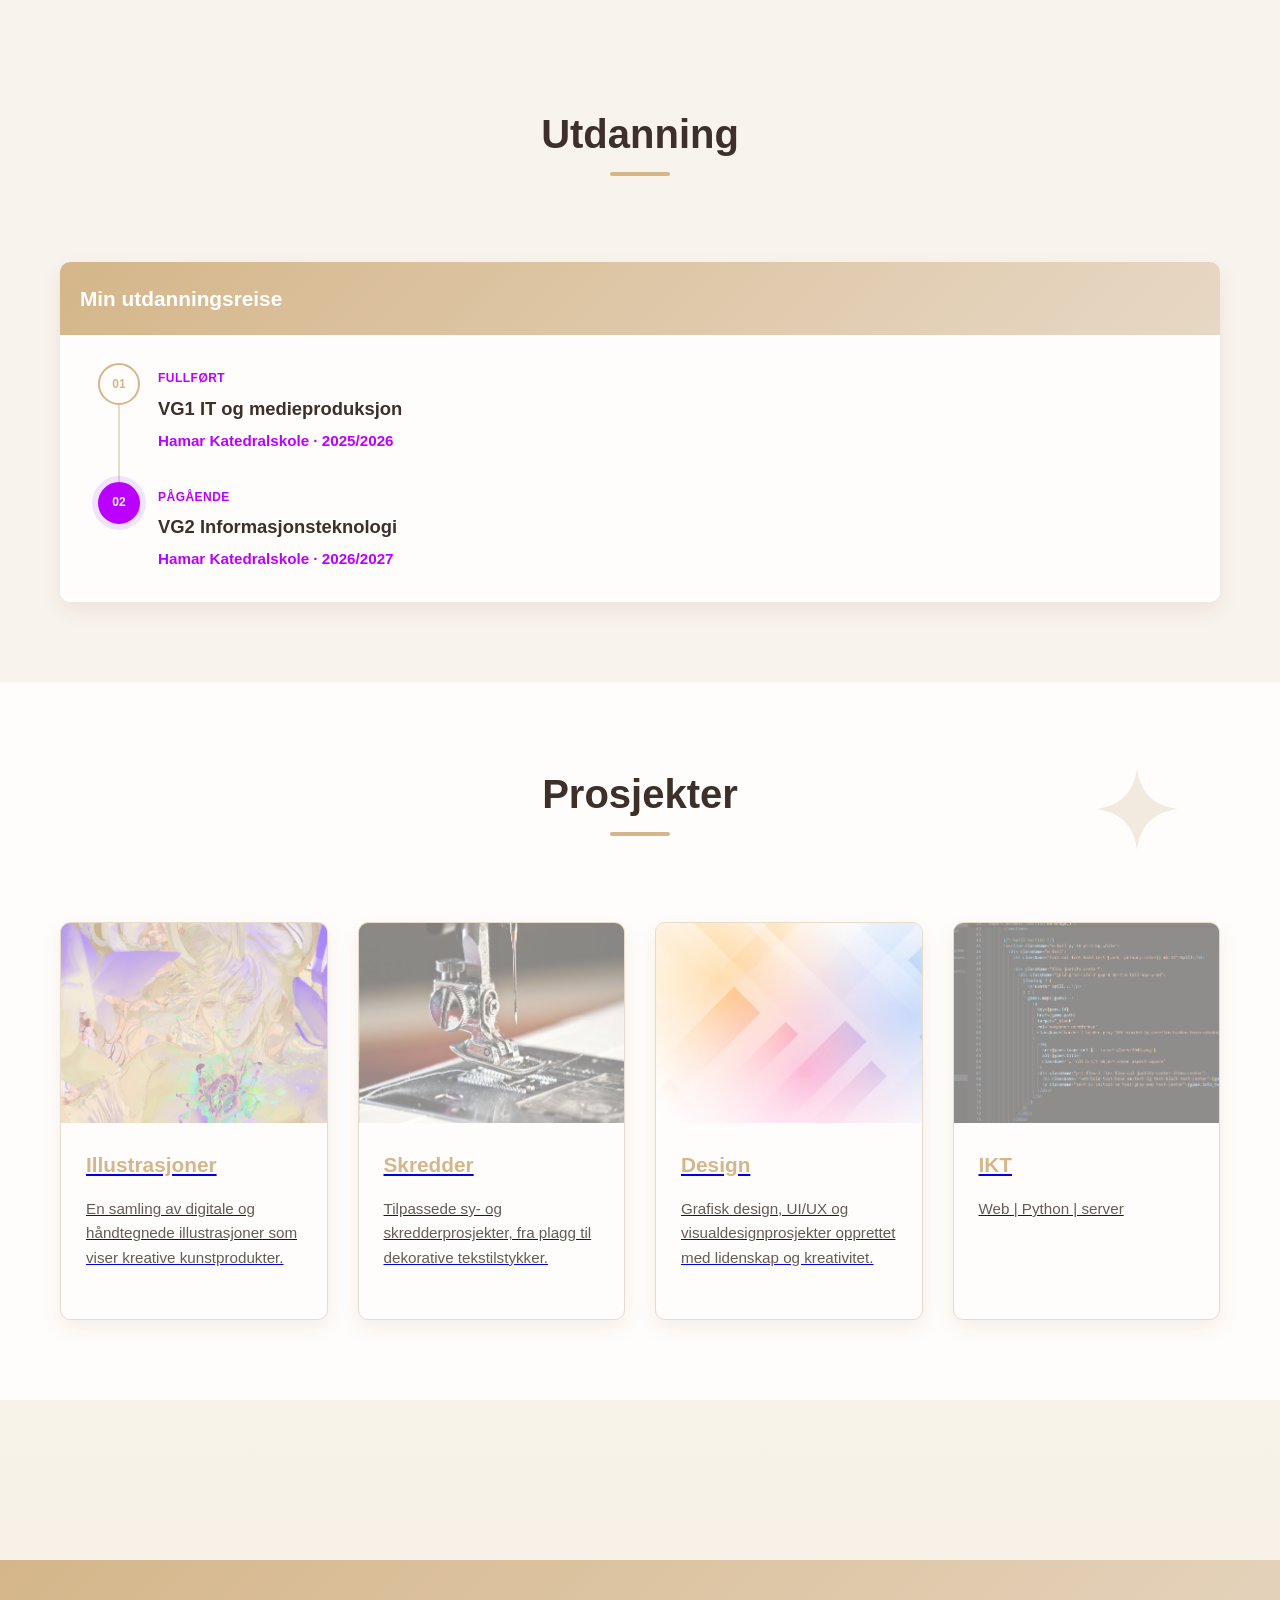
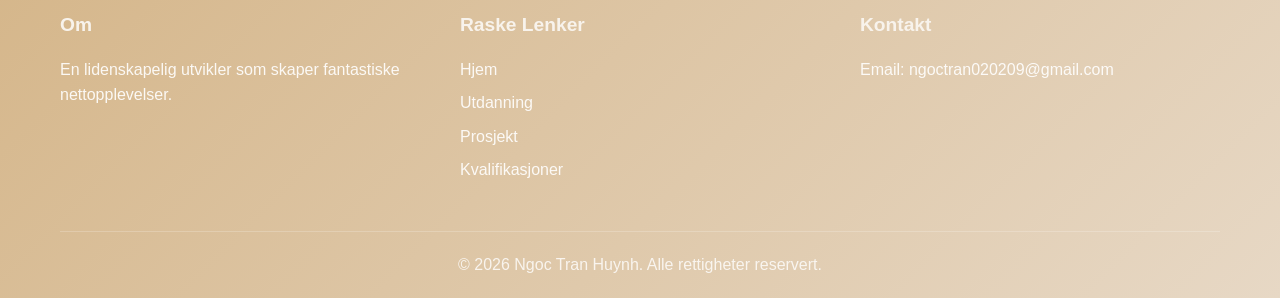
==== commit c2d1fd33: "web" ====
--- a/index.html
+++ b/index.html
@@ -3,7 +3,7 @@
 <head>
     <meta charset="UTF-8">
     <meta name="viewport" content="width=device-width, initial-scale=1.0">
-    <title>Min Portefølje</title>
+    <title>Ngoc Tran Huynh portfolio</title>
     <link rel="stylesheet" href="styles.css">
 </head>
 <body>
